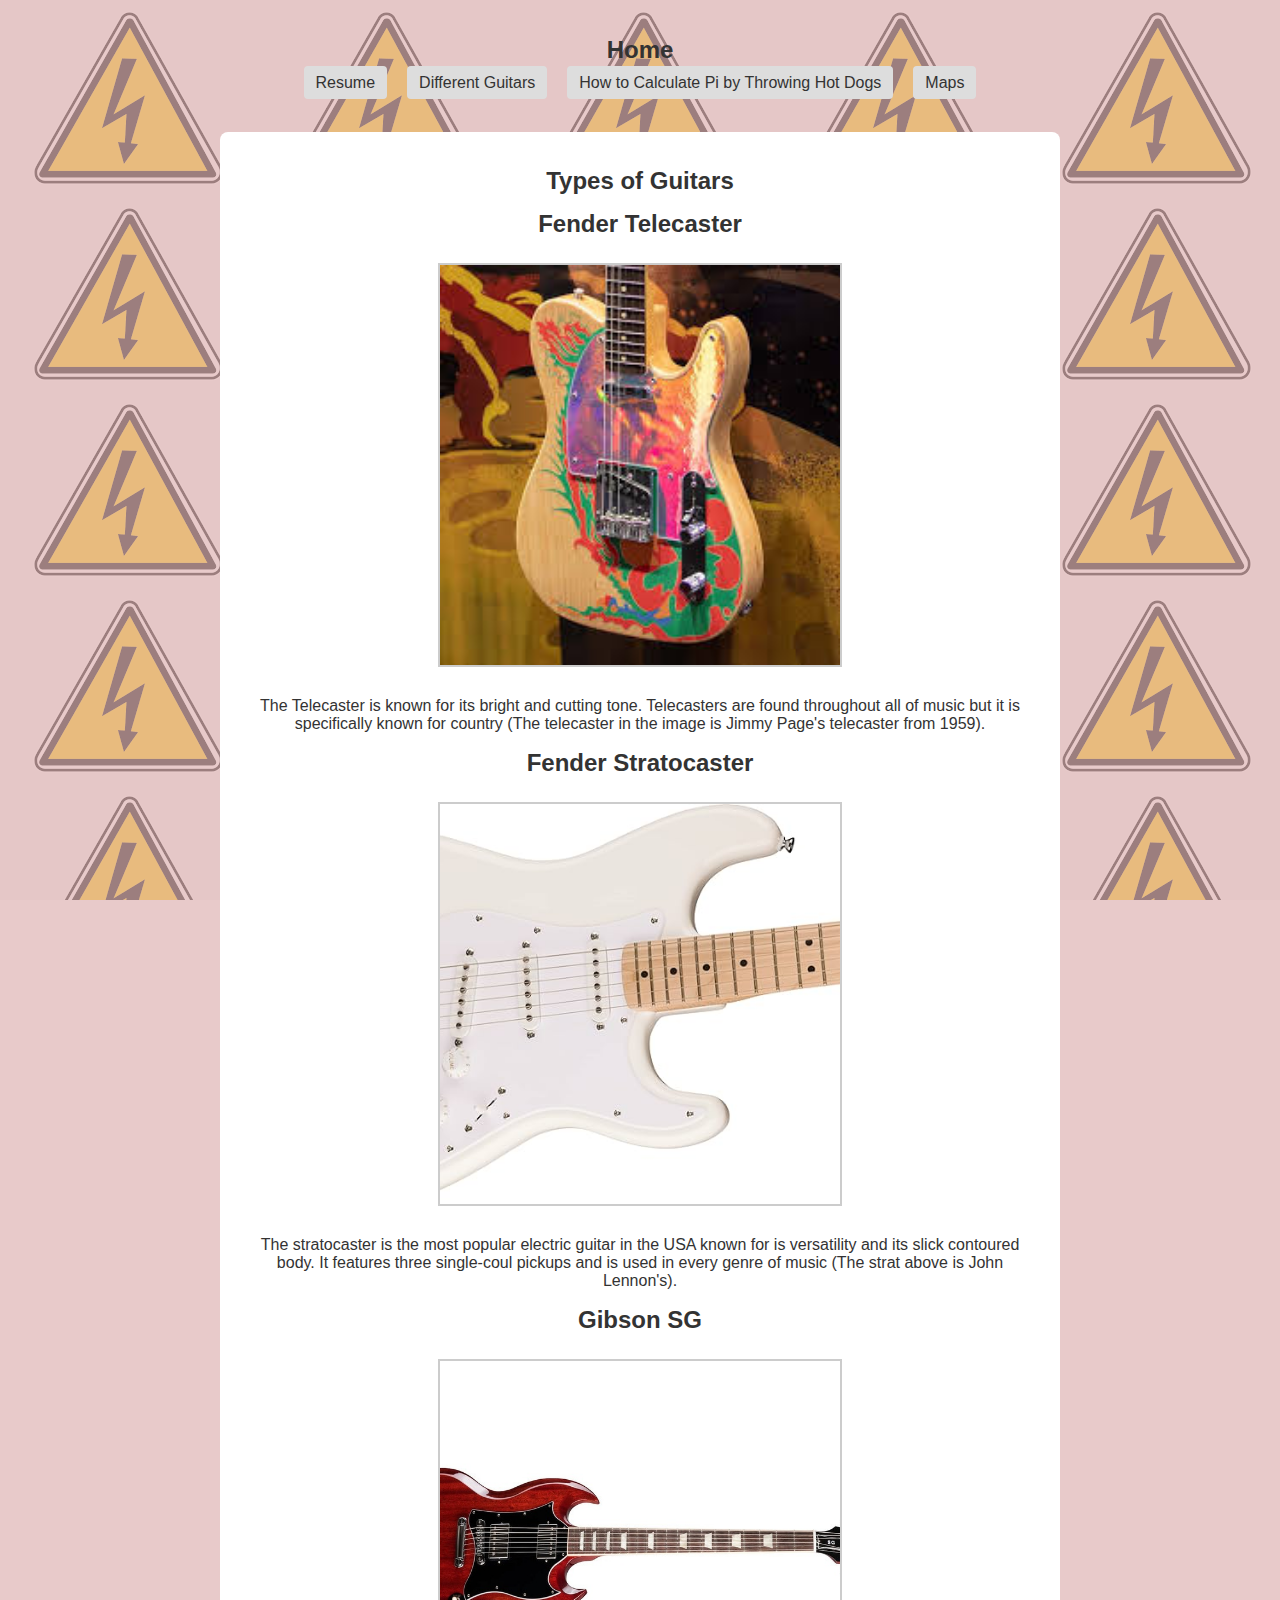
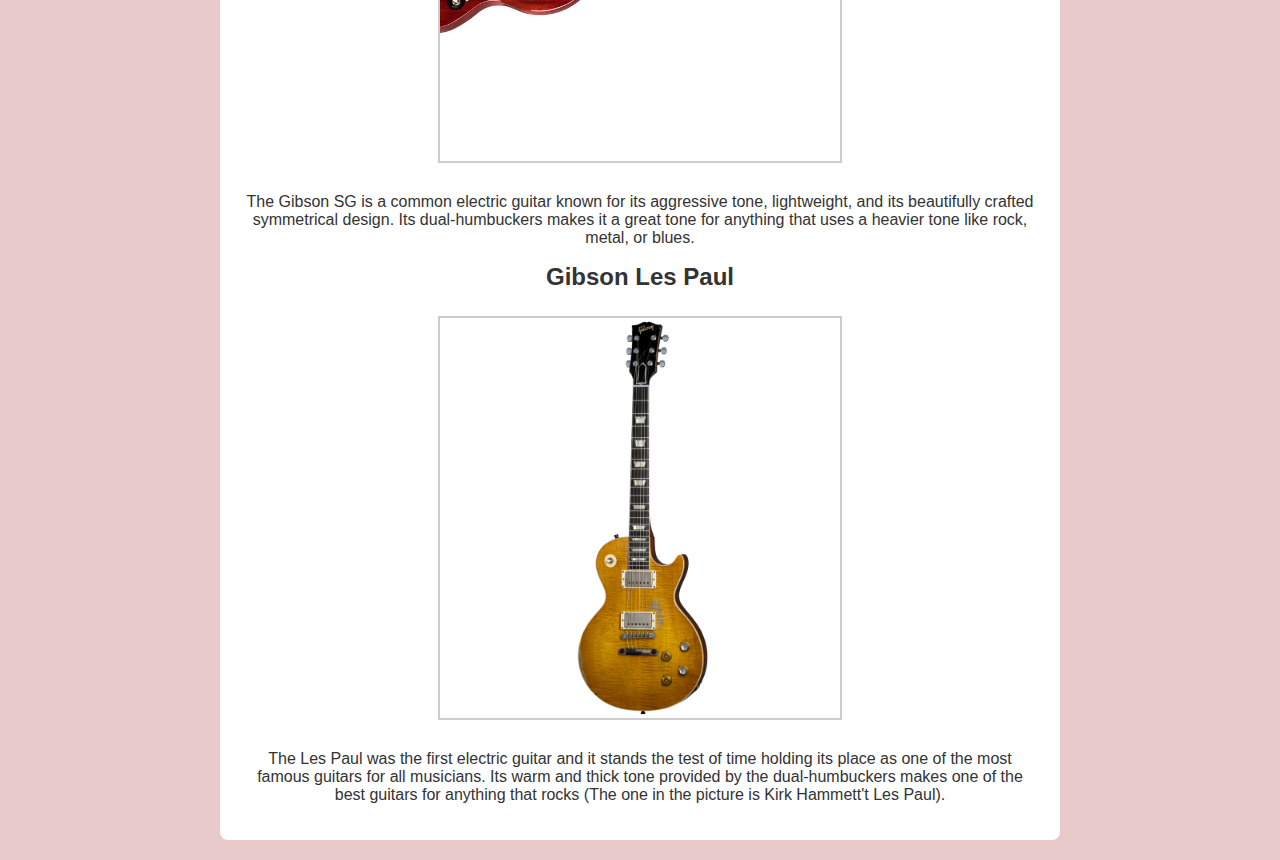
==== page1.html @ 8bf1c5e5 "Add files via upload" ====
<!DOCTYPE html>
<html lang="en">
<head>
  <meta charset="utf-8">
  <title>My Project - Home</title>
  <link rel="stylesheet" href="css/page2.css">
  <script src="js/keyboard-guitar.js"></script>
</head>
<body>
<header>
<nav>
<h1>Home</h1>
  <ul>
    <li><a href="index.html">Resume</a></li>
    <li><a href="page1.html">Different Guitars</a></li>
    <li><a href="page2.html">How to Calculate Pi by Throwing Hot Dogs</a></li>
	<li><a href="page3.html">Maps</a></li>
  </ul>
</nav>
<section class="maincontent">
<h2><strong>Types of Guitars</strong></h2>
<h2>Fender Telecaster</h2>
<img src="images/telecaster.jpg" alt="Fender Telecaster">
<p>The Telecaster is known for its bright and cutting tone. Telecasters are found throughout all of music but it is specifically known for country (The telecaster in the image is Jimmy Page's telecaster from 1959).</p>
<h2>Fender Stratocaster</h2>
<img src="images/stratocaster.jpg" alt="Fender Stratocaster">
<p>The stratocaster is the most popular electric guitar in the USA known for is versatility and its slick contoured body. It features three single-coul pickups and is used in every genre of music (The strat above is John Lennon's).</p>
<h2>Gibson SG</h2>
<img src="images/Gibson_SG.jpg" alt="Gibson SG">
<p>The Gibson SG is a common electric guitar known for its aggressive tone, lightweight, and its beautifully crafted symmetrical design. Its dual-humbuckers makes it a great tone for anything that uses a heavier tone like rock, metal, or blues.</p>
<h2>Gibson Les Paul</h2>
<img src="images/LesPaul.png" alt="Gibson Les Paul">
<p>The Les Paul was the first electric guitar and it stands the test of time holding its place as one of the most famous guitars for all musicians. Its warm and thick tone provided by the dual-humbuckers makes one of the best guitars for anything that rocks (The one in the picture is Kirk Hammett't Les Paul).</p>
</section>
</body>
</html>
---- css/page2.css ----
body {
  font-family: Arial, sans-serif;
  margin: 0;
  padding: 0;
  background-image: url("../images/background2.png");
  background-attachment: fixed;
  text-align: center;
  color: #333;
}

header {
  background-color: rgba(222, 180, 180, 0.7);
  padding: 20px;
}

header h1 {
  font-size: 24px;
  margin-bottom: 10px;
}

header ul {
  list-style-type: none;
  padding: 0;
  margin: 0;
  display: flex;
  justify-content: center;
  gap: 20px;
}

header ul li a {
  font-size: 16px;
  text-decoration: none;
  color: #333;
  padding: 8px 12px;
  background-color: #ddd;
  border-radius: 4px;
}


.maincontent {
  max-width: 800px;
  margin: 40px auto 0;
  padding: 20px;
  background-color: rgba(255, 255, 255, 1); 
  border-radius: 8px;
}


.maincontent img {
  width: 400px;
  height: 400px;
  object-fit: cover;
  margin: 10px 0;
  border: 2px solid #ccc;
}

.maincontent h2 {
  font-size: 24px;
  margin: 15px 0;
}
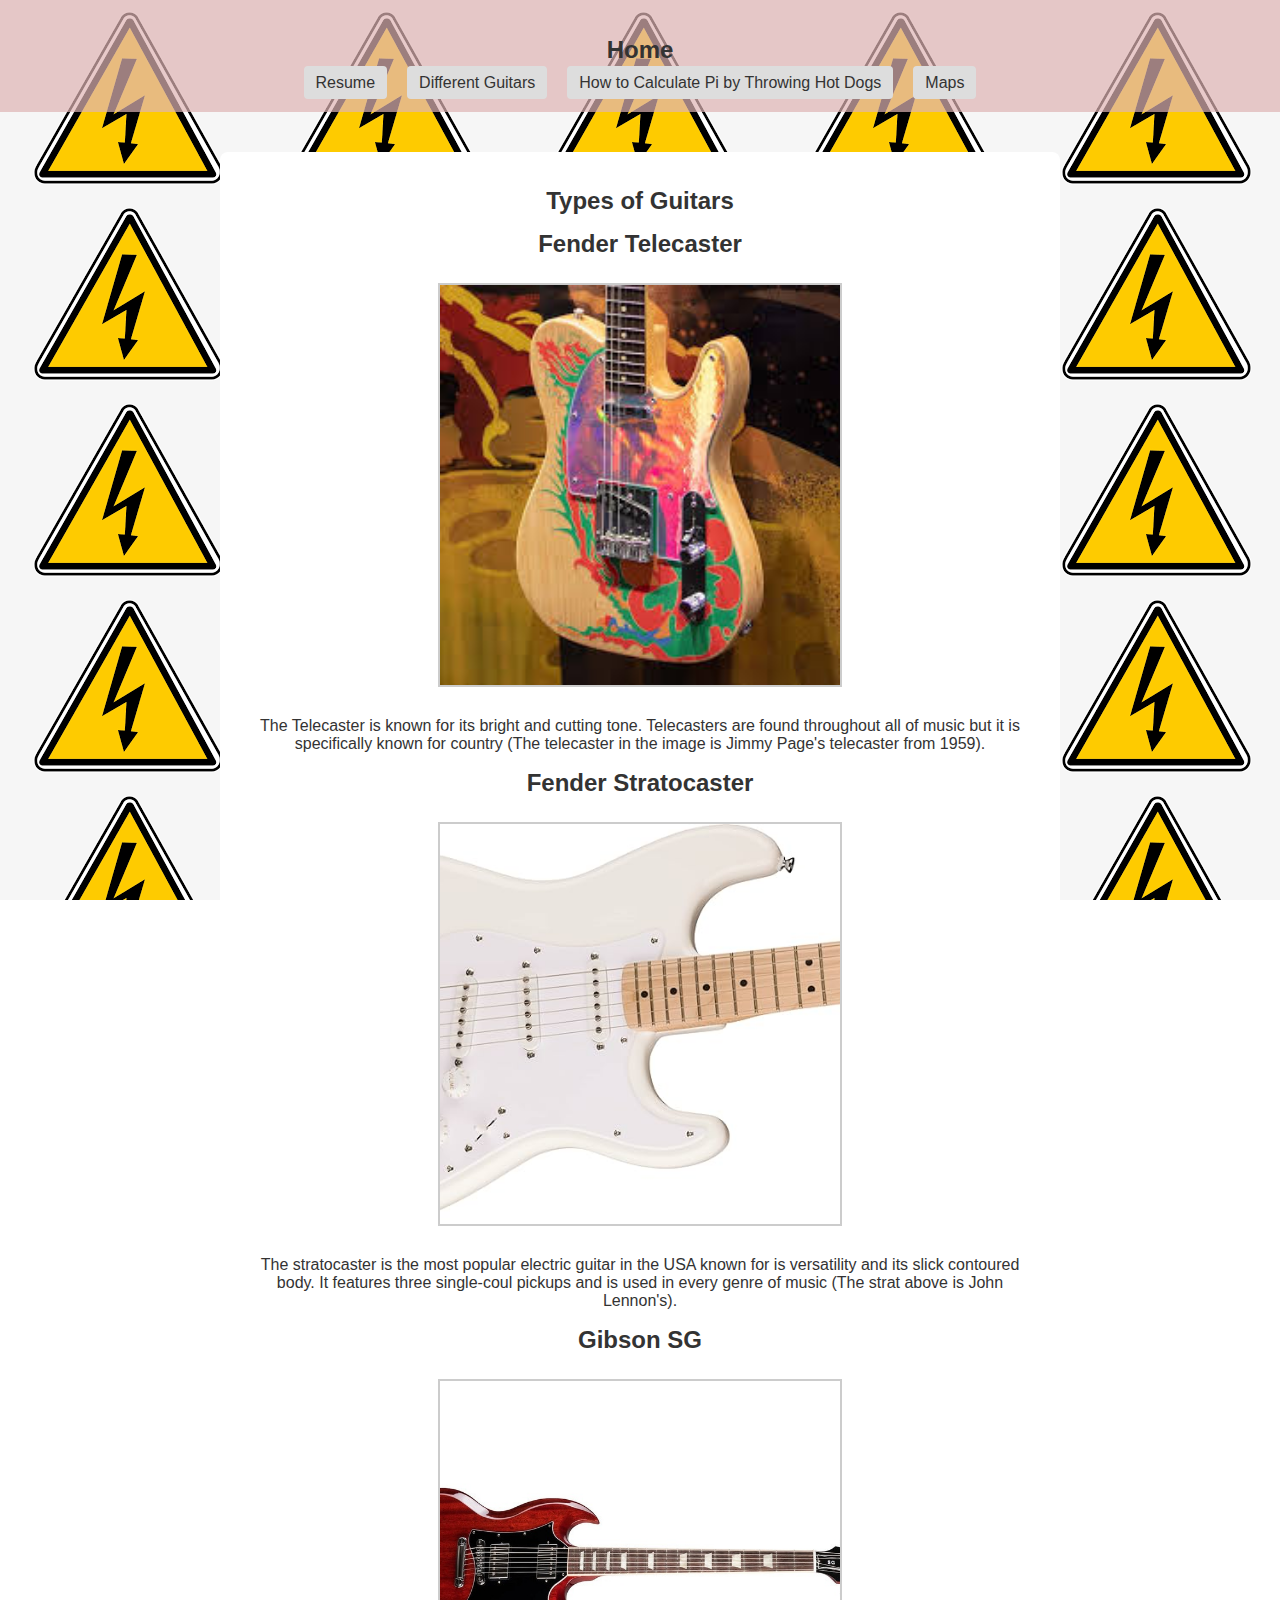
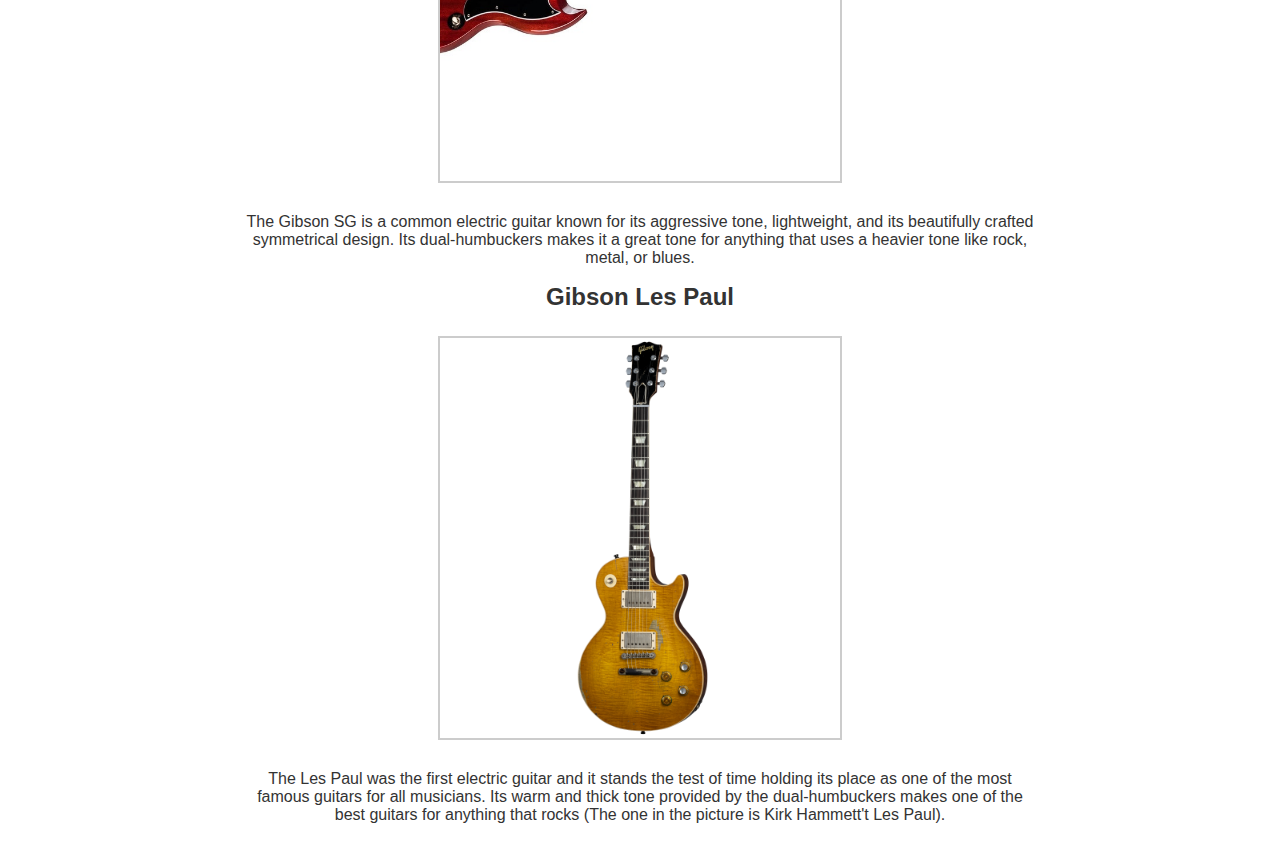
==== commit a5c8ded0: "Update page1.html" ====
--- a/page1.html
+++ b/page1.html
@@ -17,6 +17,7 @@
 	<li><a href="page3.html">Maps</a></li>
   </ul>
 </nav>
+</header>
 <section class="maincontent">
 <h2><strong>Types of Guitars</strong></h2>
 <h2>Fender Telecaster</h2>
